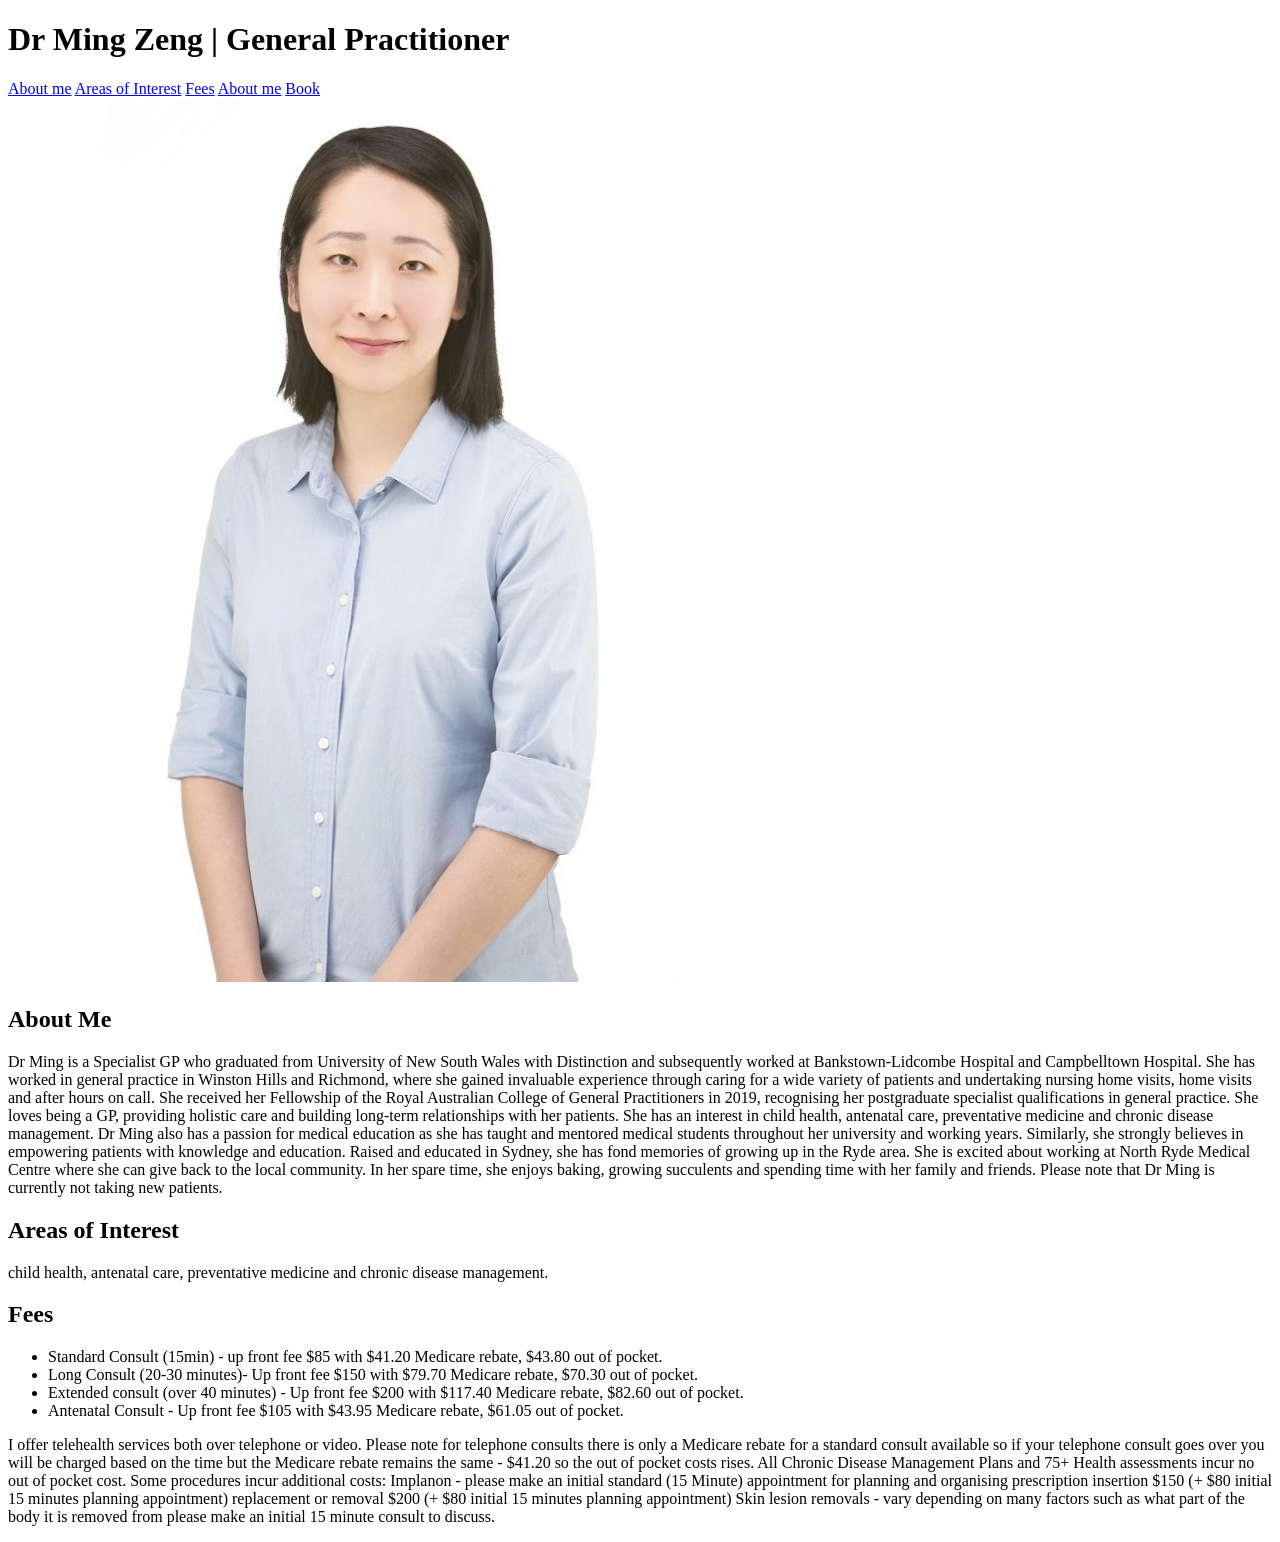
==== Dr Ming Zeng webpage draft.html @ f739abc5 "Initial commit" ====
<!DOCTYPE html>
<html>
<head>
	<title>Dr Ming Zeng | General Practitioner | North Ryde, Sydney</title>
	<meta charset='utf-8' />
	<h1>Dr Ming Zeng | General Practitioner</h1>
</head>

<nav>
<a href="#About Me">About me</a>
<a href="#Areas of Interest">Areas of Interest</a>
<a href="#Fees">Fees</a>
<a href="#About Me">About me</a>
<a href="https://automedsystems.com.au/ams/clinics/3900/north-ryde-medical-centre-north-ryde-2113/doctors/">Book</a>
</nav>
	
<img src="Ming profile.jpg" alt="image unable to load">

	<body>

	
	<section id="About Me">
	<h2>About Me</h2>
	<article id="intro">
	<p>Dr Ming is a Specialist GP who graduated from University of New South Wales with Distinction and subsequently worked at Bankstown-Lidcombe Hospital and Campbelltown Hospital. She has worked in general practice in Winston Hills and Richmond, where she gained invaluable experience through caring for a wide variety of patients and undertaking nursing home visits, home visits and after hours on call.

She received her Fellowship of the Royal Australian College of General Practitioners in 2019, recognising her postgraduate specialist qualifications in general practice.

She loves being a GP, providing holistic care and building long-term relationships with her patients. She has an interest in child health, antenatal care, preventative medicine and chronic disease management.

Dr Ming also has a passion for medical education as she has taught and mentored medical students throughout her university and working years. Similarly, she strongly believes in empowering patients with knowledge and education.

Raised and educated in Sydney, she has fond memories of growing up in the Ryde area. She is excited about working at North Ryde Medical Centre where she can give back to the local community.

In her spare time, she enjoys baking, growing succulents and spending time with her family and friends.

Please note that Dr Ming is currently not taking new patients.</p>
</article>

	</section>
	
	<section id="Areas of Interest">
	<h2>Areas of Interest</h2>
	<p>child health, antenatal care, preventative medicine and chronic disease management.</p>
	
	</section>
	
	<section id="Fees">
	<h2>Fees</h2>
	<ul>
<li>Standard Consult (15min) - up front fee $85 with $41.20 Medicare rebate, $43.80 out of pocket.</li>
<li>Long Consult (20-30 minutes)- Up front fee $150 with $79.70 Medicare rebate, $70.30 out of pocket.</li>
<li>Extended consult (over 40 minutes) - Up front fee $200 with $117.40 Medicare rebate, $82.60 out of pocket.</li>
<li>Antenatal Consult - Up front fee $105 with $43.95 Medicare rebate, $61.05 out of pocket.</li>
</ul>
<p>I offer telehealth services both over telephone or video. Please note for telephone consults there is only a Medicare rebate for a standard consult available so if your telephone consult goes over you will be charged based on the time but the Medicare rebate remains the same - $41.20 so the out of pocket costs rises. 

All Chronic Disease Management Plans and 75+ Health assessments incur no out of pocket cost. 

Some procedures incur additional costs:

Implanon - please make an initial standard (15 Minute) appointment for planning and organising prescription

insertion $150 (+ $80 initial 15 minutes planning appointment)

replacement or removal $200 (+ $80 initial 15 minutes planning appointment)

Skin lesion removals - vary depending on many factors such as what part of the body it is removed from please make an initial 15 minute consult to discuss.
	</p>
	
	</section>
	
	
	
	
	</body>
	</html>
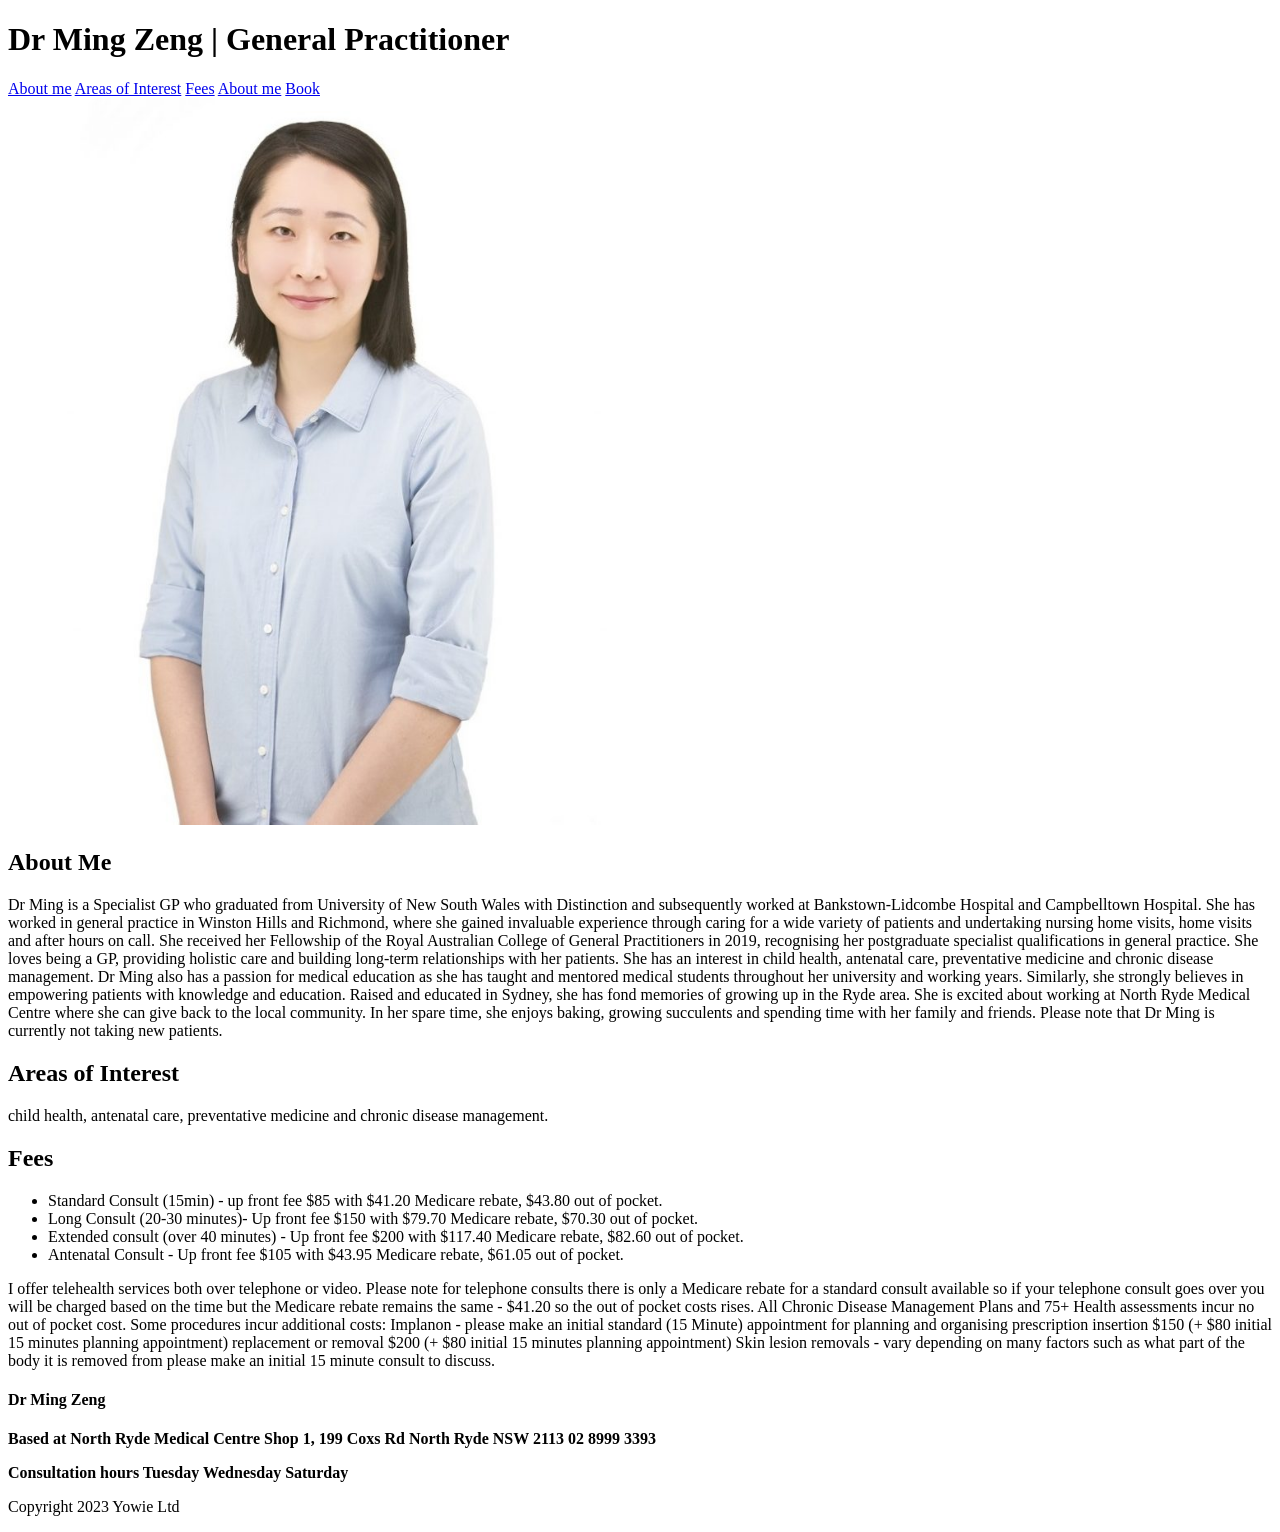
==== commit 77db2ff5: "131223 1530 update to htmal Up to CSS portion" ====
--- a/Dr Ming Zeng webpage draft.html
+++ b/Dr Ming Zeng webpage draft.html
@@ -14,7 +14,7 @@
 <a href="https://automedsystems.com.au/ams/clinics/3900/north-ryde-medical-centre-north-ryde-2113/doctors/">Book</a>
 </nav>
 	
-<img src="Ming profile.jpg" alt="image unable to load">
+<img src="Ming profile.jpg" alt="image unable to load" style="max-width: 50%;" height="auto">
 
 	<body>
 
@@ -69,9 +69,20 @@
 	</p>
 	
 	</section>
+	<aside>
+	<h4>Dr Ming Zeng</h4>
+	<p><strong>Based at North Ryde Medical Centre
+	Shop 1, 199 Coxs Rd
+North Ryde NSW 2113
+02 8999 3393</strong></p>
+	<p><strong>Consultation hours
+	Tuesday
+	Wednesday
+	Saturday
+	</strong></p>
 	
-	
-	
+	<footer>
+	<p>Copyright 2023 Yowie Ltd</p>
 	
 	</body>
 	</html>
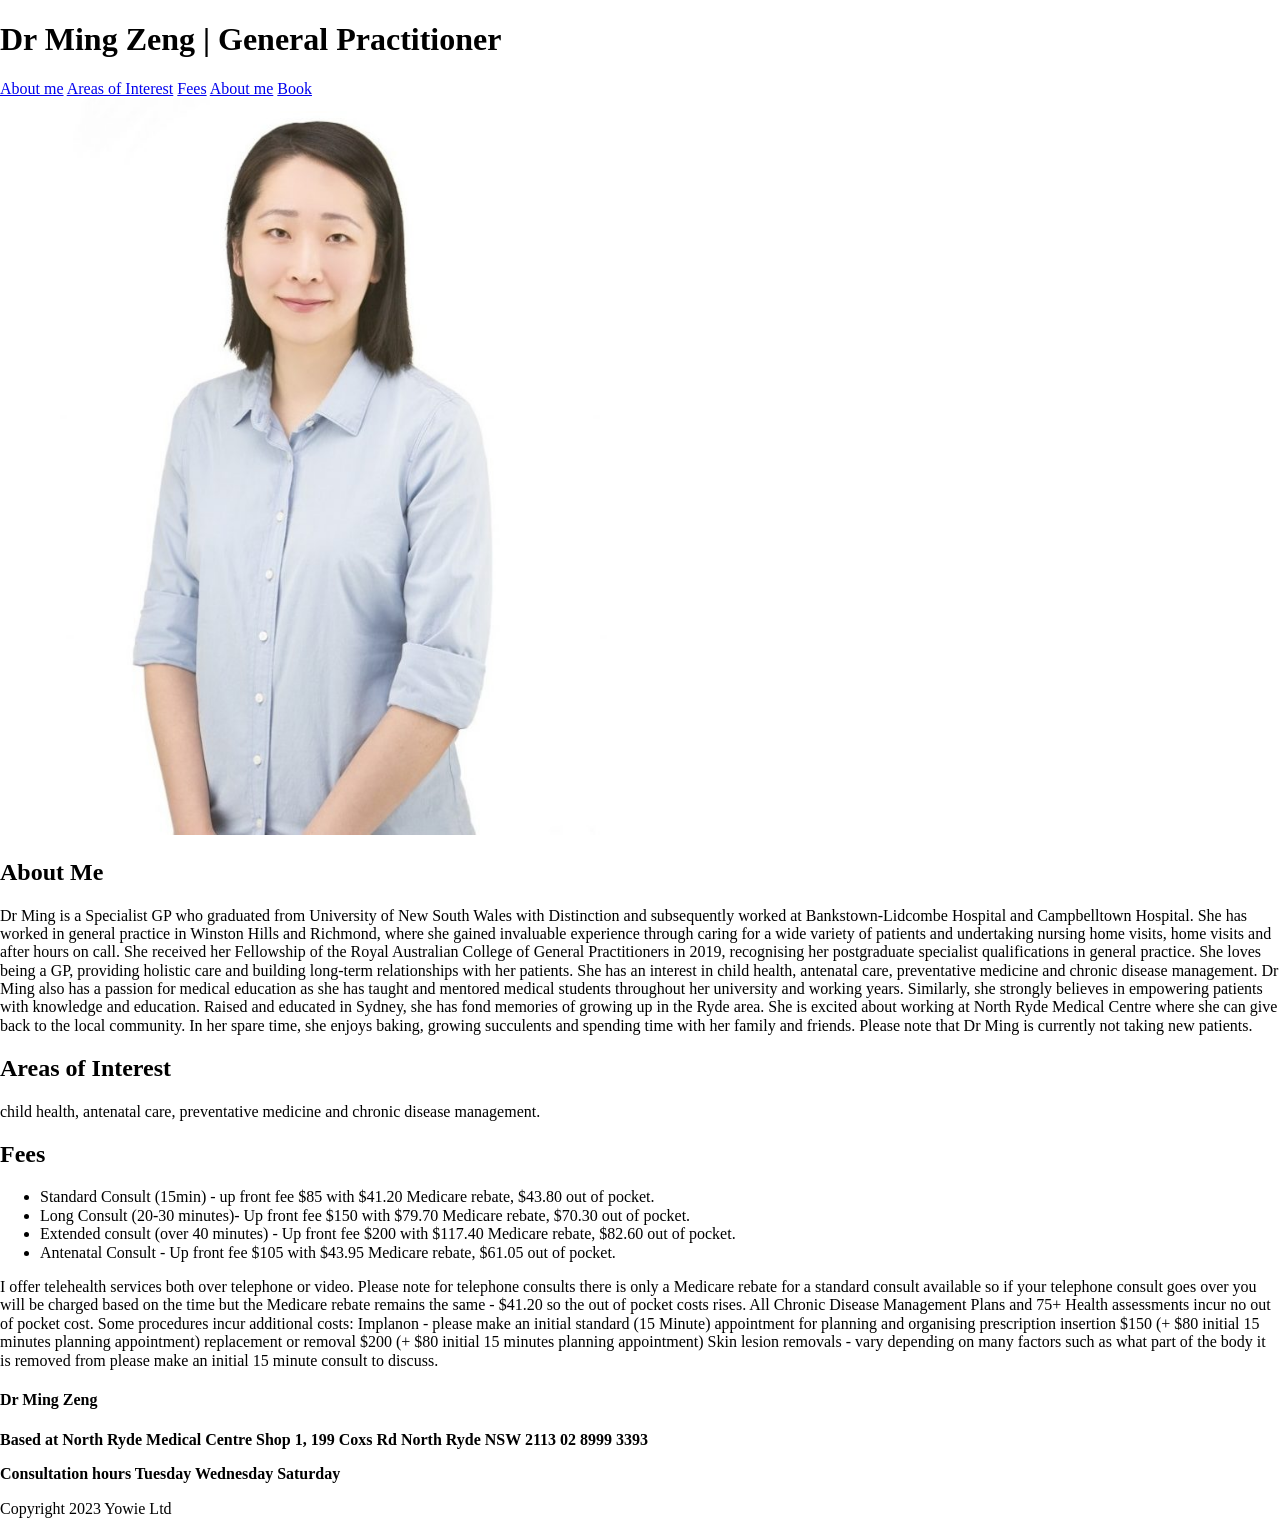
==== commit 4b8d9eba: "update 141223 afternoon didn't do much" ====
--- a/Dr Ming Zeng webpage draft.html
+++ b/Dr Ming Zeng webpage draft.html
@@ -3,6 +3,8 @@
 <head>
 	<title>Dr Ming Zeng | General Practitioner | North Ryde, Sydney</title>
 	<meta charset='utf-8' />
+	<link rel="stylesheet" href="normalize.css" />
+	<link rel="stylesheet" href="ming.css" />
 	<h1>Dr Ming Zeng | General Practitioner</h1>
 </head>
 
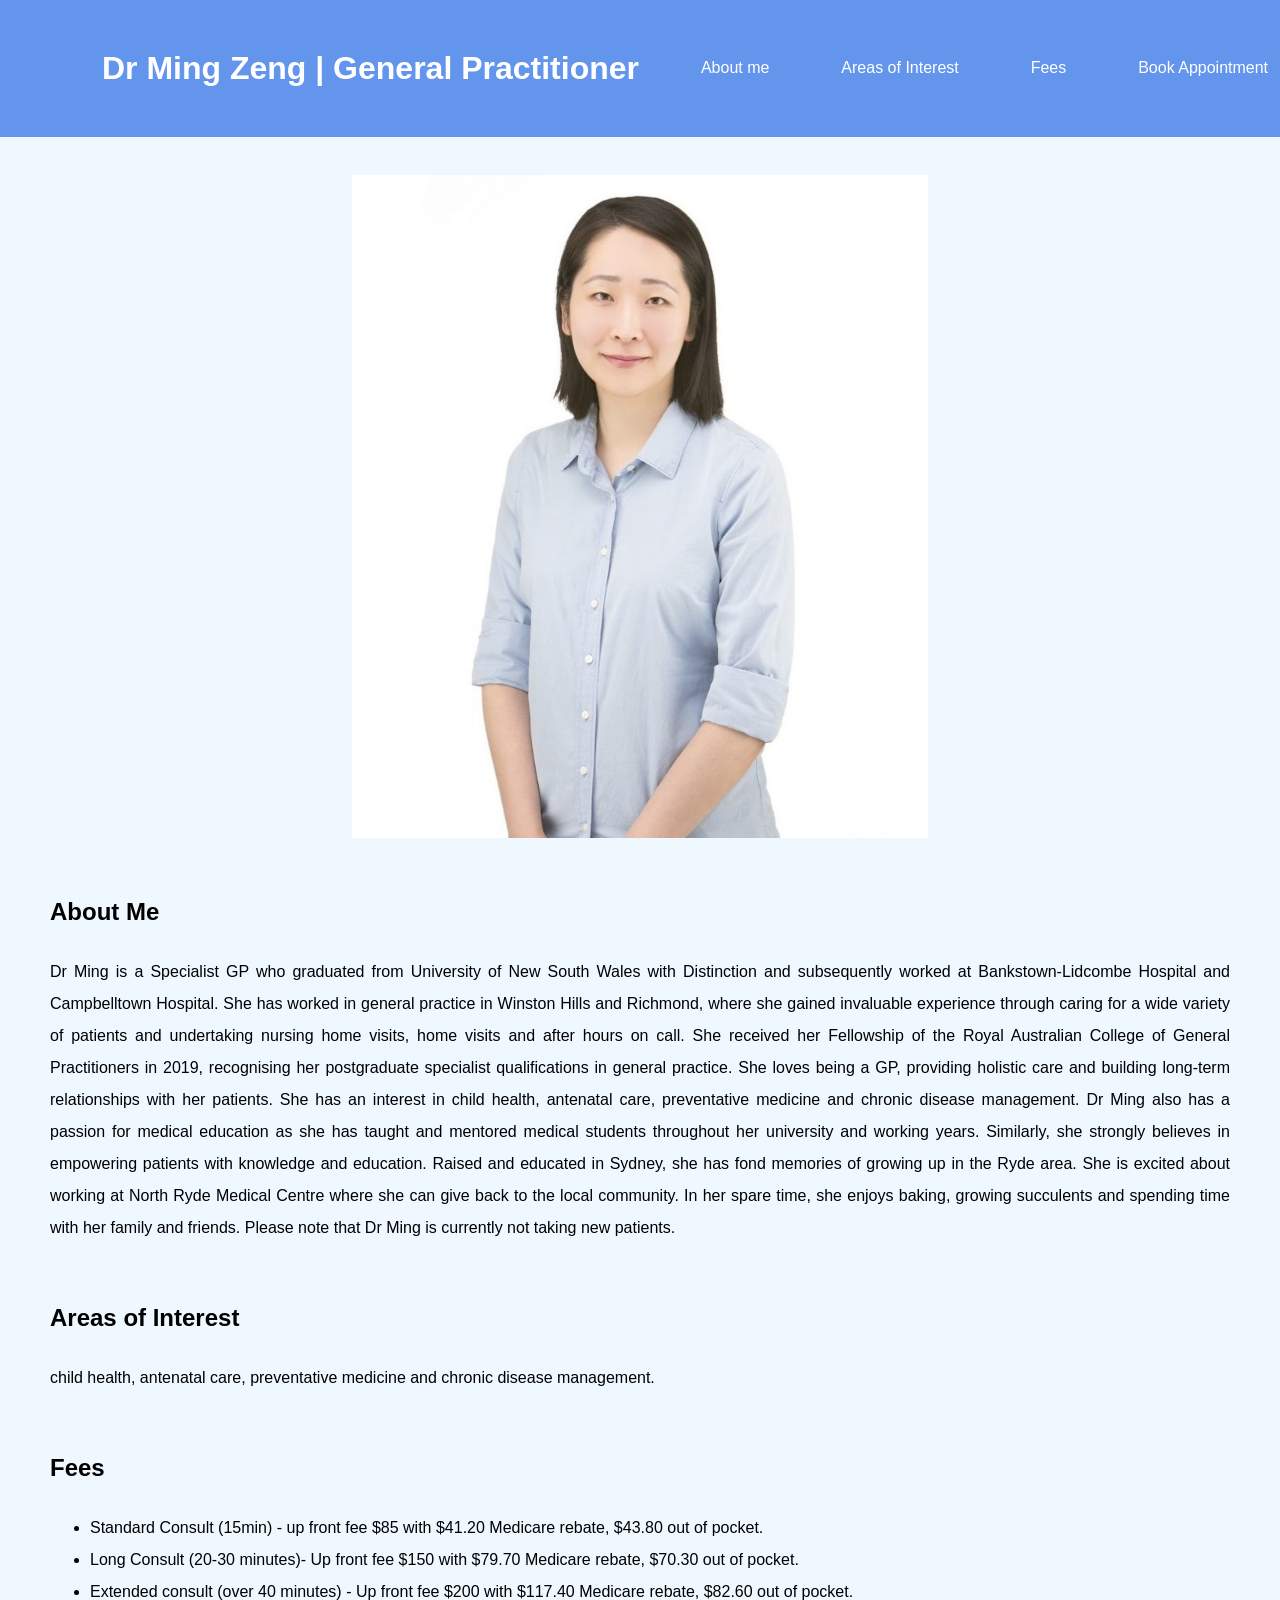
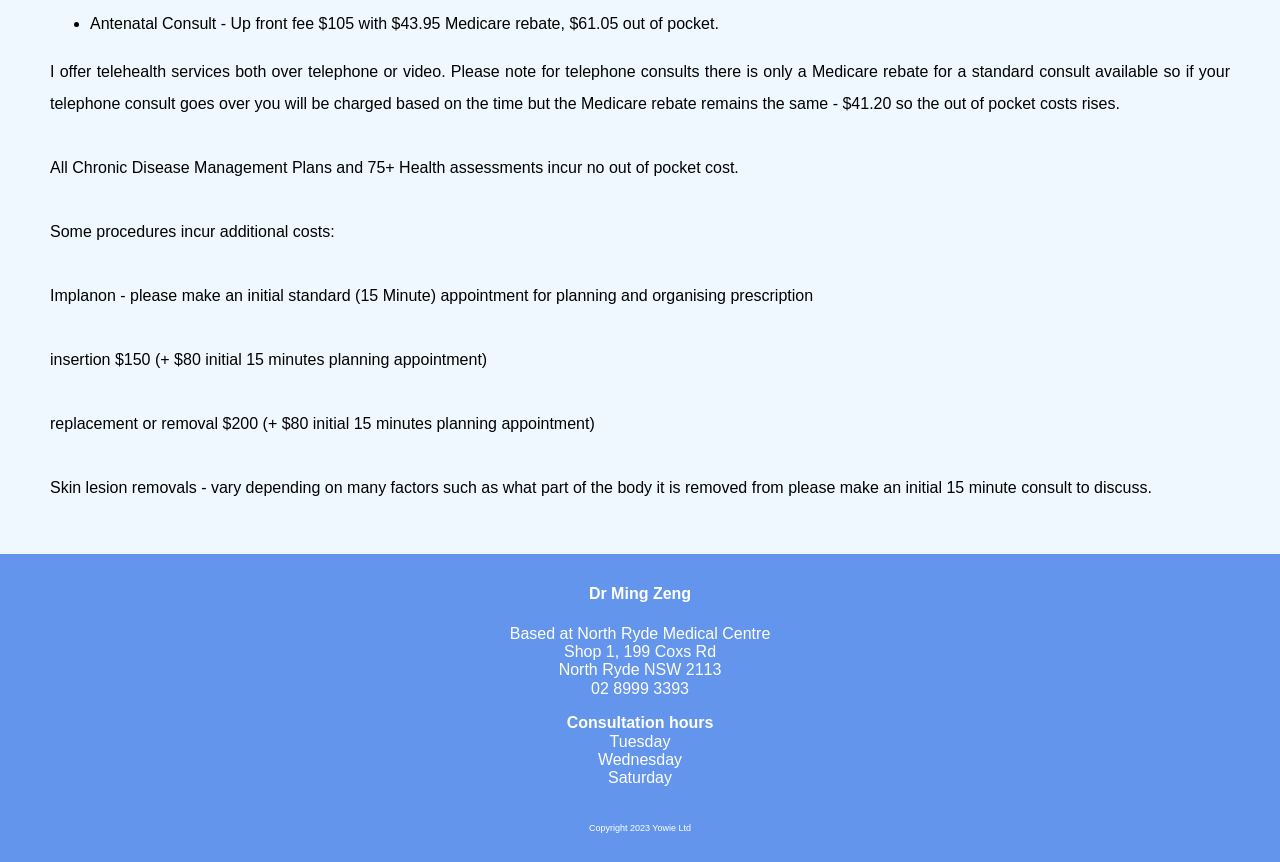
==== commit 3fe37d4b: "151223 changes CSS stuff, site is almost done." ====
--- a/Dr Ming Zeng webpage draft.html
+++ b/Dr Ming Zeng webpage draft.html
@@ -5,20 +5,19 @@
 	<meta charset='utf-8' />
 	<link rel="stylesheet" href="normalize.css" />
 	<link rel="stylesheet" href="ming.css" />
-	<h1>Dr Ming Zeng | General Practitioner</h1>
 </head>
 
 <nav>
+<h1>Dr Ming Zeng | General Practitioner</h1>
 <a href="#About Me">About me</a>
 <a href="#Areas of Interest">Areas of Interest</a>
 <a href="#Fees">Fees</a>
-<a href="#About Me">About me</a>
-<a href="https://automedsystems.com.au/ams/clinics/3900/north-ryde-medical-centre-north-ryde-2113/doctors/">Book</a>
+<a href="https://automedsystems.com.au/ams/clinics/3900/north-ryde-medical-centre-north-ryde-2113/doctors/">Book Appointment</a>
 </nav>
-	
-<img src="Ming profile.jpg" alt="image unable to load" style="max-width: 50%;" height="auto">
 
-	<body>
+<body>
+
+<img src="Ming profile.jpg" alt="image unable to load">
 
 	
 	<section id="About Me">
@@ -55,33 +54,33 @@
 <li>Extended consult (over 40 minutes) - Up front fee $200 with $117.40 Medicare rebate, $82.60 out of pocket.</li>
 <li>Antenatal Consult - Up front fee $105 with $43.95 Medicare rebate, $61.05 out of pocket.</li>
 </ul>
-<p>I offer telehealth services both over telephone or video. Please note for telephone consults there is only a Medicare rebate for a standard consult available so if your telephone consult goes over you will be charged based on the time but the Medicare rebate remains the same - $41.20 so the out of pocket costs rises. 
+<p>I offer telehealth services both over telephone or video. Please note for telephone consults there is only a Medicare rebate for a standard consult available so if your telephone consult goes over you will be charged based on the time but the Medicare rebate remains the same - $41.20 so the out of pocket costs rises. <br>
 
-All Chronic Disease Management Plans and 75+ Health assessments incur no out of pocket cost. 
+<br>All Chronic Disease Management Plans and 75+ Health assessments incur no out of pocket cost. <br>
 
-Some procedures incur additional costs:
+<br>Some procedures incur additional costs:<br>
 
-Implanon - please make an initial standard (15 Minute) appointment for planning and organising prescription
+<br>Implanon - please make an initial standard (15 Minute) appointment for planning and organising prescription<br>
 
-insertion $150 (+ $80 initial 15 minutes planning appointment)
+<br>insertion $150 (+ $80 initial 15 minutes planning appointment)<br>
 
-replacement or removal $200 (+ $80 initial 15 minutes planning appointment)
+<br>replacement or removal $200 (+ $80 initial 15 minutes planning appointment)<br>
 
-Skin lesion removals - vary depending on many factors such as what part of the body it is removed from please make an initial 15 minute consult to discuss.
+<br>Skin lesion removals - vary depending on many factors such as what part of the body it is removed from please make an initial 15 minute consult to discuss.
 	</p>
 	
 	</section>
 	<aside>
-	<h4>Dr Ming Zeng</h4>
-	<p><strong>Based at North Ryde Medical Centre
-	Shop 1, 199 Coxs Rd
-North Ryde NSW 2113
-02 8999 3393</strong></p>
-	<p><strong>Consultation hours
-	Tuesday
-	Wednesday
-	Saturday
-	</strong></p>
+	<h4><strong>Dr Ming Zeng</strong></h4>
+	<p>Based at North Ryde Medical Centre
+	<br>Shop 1, 199 Coxs Rd
+<br>North Ryde NSW 2113
+<br>02 8999 3393</p>
+	<p><strong>Consultation hours</strong>
+	<br>Tuesday
+	<br>Wednesday
+	<br>Saturday
+	</p>
 	
 	<footer>
 	<p>Copyright 2023 Yowie Ltd</p>
--- a/ming.css
+++ b/ming.css
@@ -0,0 +1,70 @@
+/* ming.css */
+body{
+background-color: #F0F8FF;
+text-align: center;
+font-family: Arial, sans-serif;
+margin:0
+}
+img {
+    max-width: 45%;
+    height: auto;
+    display: block;
+    margin: auto;
+	margin-top: 175px;
+}
+
+nav h1 {
+    margin: 0;
+	z-index: 2; /* Set a higher z-index to place the h1 on top */
+}
+
+nav {
+    display: flex;
+    justify-content: space-evenly; /* or use 'space-between' for spacing at the ends */
+    background-color: #6495ED; /* Optional: add a background color for better visibility */
+    padding: 50px;
+	color: white;
+	position: fixed;
+    width: 100%;
+    top: 0; /* Adjust the top position based on the height of your header */
+    z-index: 1;
+	align-items: center;
+}
+
+nav a {color: white; /* Optional: styling for link text color */
+text-decoration: none; /* Optional: remove default link underline */
+padding: 5px 10px; /* Optional: add padding for better spacing */}
+
+section {
+    margin-top: 50px; /* Adjust this margin to make content visible below the fixed header and navigation */
+	text-align: justify;
+	line-height: 2;
+	padding: 0 50px;
+}
+
+aside {
+    background-color: #6495ED;
+    color: white;
+    padding: 10px;
+	margin-top: 50px;
+}
+
+footer {
+    background-color: #6495ED;
+    color: white;
+    padding: 10px;
+	font-size: 9px;
+}
+
+/* Responsive Styles */
+@media screen and (max-width: 768px) {
+    nav {
+        flex-direction: column; /* Stack items vertically on small screens */
+        align-items: flex-start; /* Align items to the start of the column */
+        padding: 10px 20px; /* Adjust padding for better spacing */
+    }
+
+    nav a {
+        margin-bottom: 5px; /* Add margin between links in the column layout */
+    }
+}
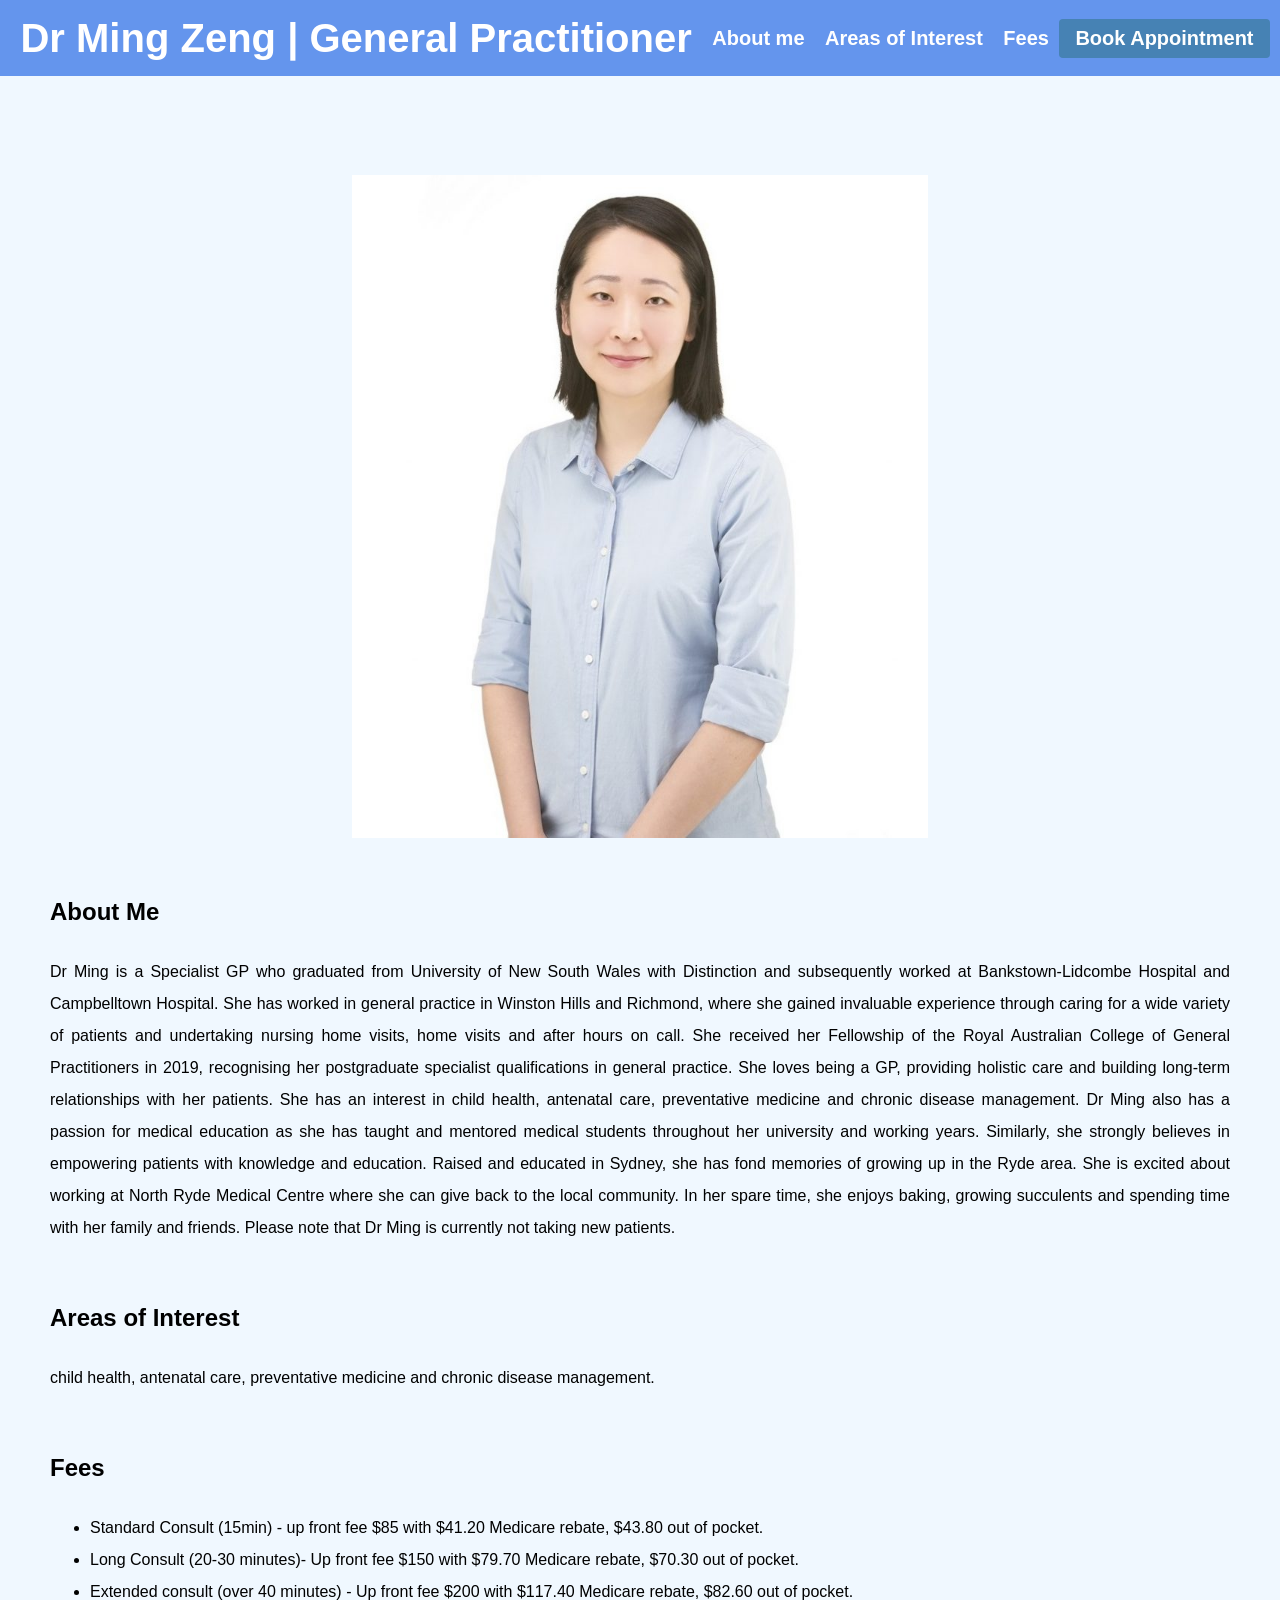
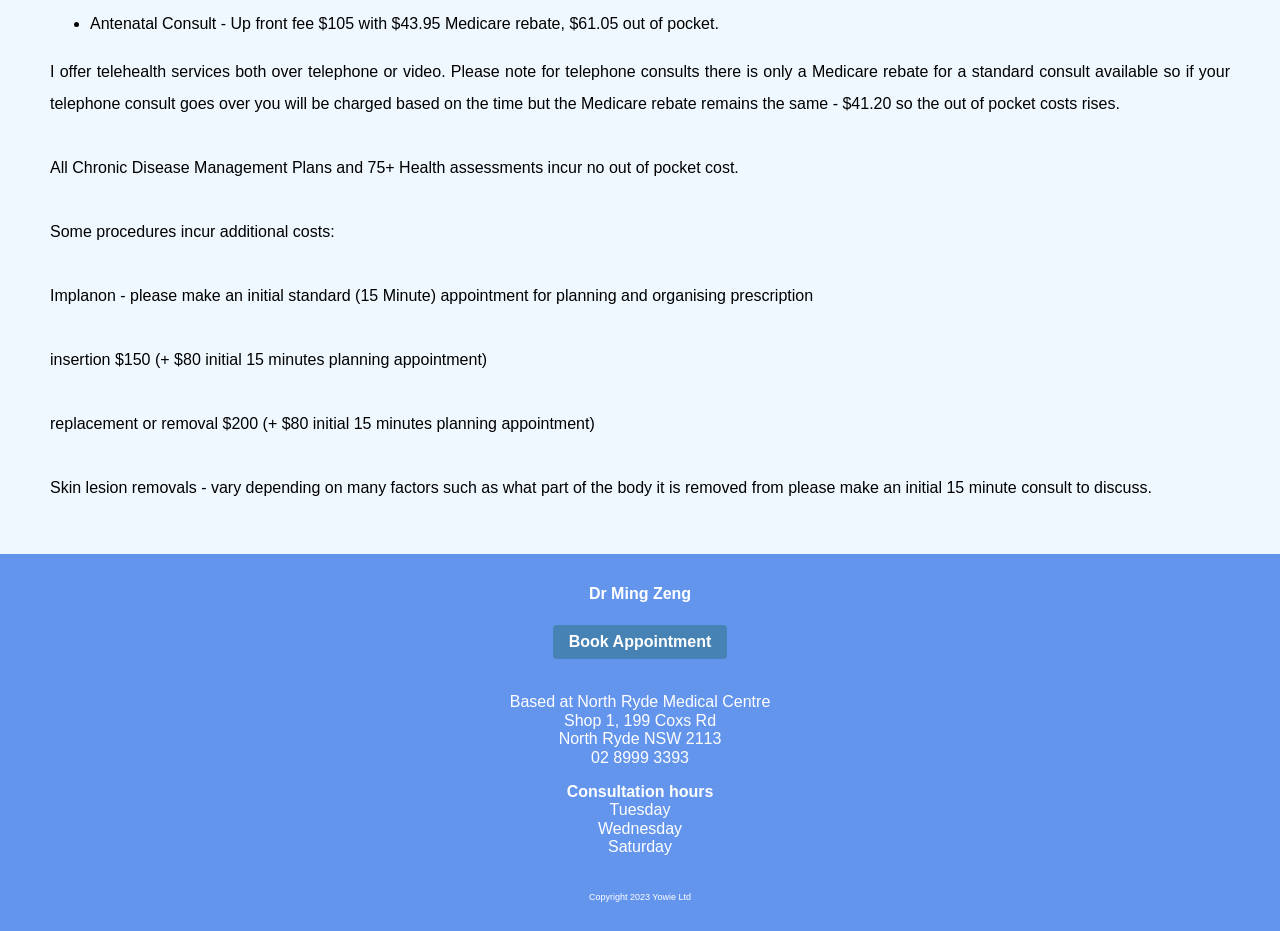
==== commit fa58769a: "19th dec updates Still need to fix navbar." ====
--- a/Dr Ming Zeng webpage draft.html
+++ b/Dr Ming Zeng webpage draft.html
@@ -8,16 +8,16 @@
 </head>
 
 <nav>
-<h1>Dr Ming Zeng | General Practitioner</h1>
-<a href="#About Me">About me</a>
-<a href="#Areas of Interest">Areas of Interest</a>
-<a href="#Fees">Fees</a>
-<a href="https://automedsystems.com.au/ams/clinics/3900/north-ryde-medical-centre-north-ryde-2113/doctors/">Book Appointment</a>
+<a href="#Ming"><h1>Dr Ming Zeng | General Practitioner</h1></a>
+<a href="#About Me"><strong>About me</strong></a>
+<a href="#Areas of Interest"><strong>Areas of Interest</strong></a>
+<a href="#Fees"><strong>Fees</strong></a>
+<button onclick="window.location.href='https://automedsystems.com.au/ams/clinics/3900/north-ryde-medical-centre-north-ryde-2113/doctors/'"><strong>Book Appointment</strong></button>
 </nav>
 
 <body>
 
-<img src="Ming profile.jpg" alt="image unable to load">
+<img src="Ming profile.jpg" alt="image unable to load" id="Ming">
 
 	
 	<section id="About Me">
@@ -72,7 +72,8 @@
 	</section>
 	<aside>
 	<h4><strong>Dr Ming Zeng</strong></h4>
-	<p>Based at North Ryde Medical Centre
+	 <button onclick="window.location.href='https://automedsystems.com.au/ams/clinics/3900/north-ryde-medical-centre-north-ryde-2113/doctors/'"><strong>Book Appointment</strong></button>
+	<p><br>Based at North Ryde Medical Centre
 	<br>Shop 1, 199 Coxs Rd
 <br>North Ryde NSW 2113
 <br>02 8999 3393</p>
--- a/ming.css
+++ b/ming.css
@@ -15,25 +15,69 @@
 
 nav h1 {
     margin: 0;
-	z-index: 2; /* Set a higher z-index to place the h1 on top */
+	/*z-index: 2; */
 }
 
 nav {
     display: flex;
     justify-content: space-evenly; /* or use 'space-between' for spacing at the ends */
     background-color: #6495ED; /* Optional: add a background color for better visibility */
-    padding: 50px;
+    padding: 10px;
 	color: white;
 	position: fixed;
-    width: 100%;
+    width: calc(100% - 20px);
     top: 0; /* Adjust the top position based on the height of your header */
-    z-index: 1;
+   /* z-index: 1;*/
 	align-items: center;
+	font-size: 20px;
 }
 
+	
 nav a {color: white; /* Optional: styling for link text color */
 text-decoration: none; /* Optional: remove default link underline */
-padding: 5px 10px; /* Optional: add padding for better spacing */}
+padding: 5px 10px; /* Optional: add padding for better spacing */
+flex-wrap: wrap;
+font-size: 1em;
+}
+
+nav button {
+    padding: 8px 16px;
+    background-color: #4682B4;
+    color: white;
+    border: none;
+    border-radius: 4px;
+    cursor: pointer;
+	font-size: 1em;
+}
+
+nav button:hover {
+    background-color: #191970;
+}
+
+@media screen and (max-width: 768px) {
+	nav {
+        flex-direction: column; /* Stack items vertically on small screens */
+        align-items: flex-start; /* Align items to the start of the column */
+    }
+	
+    nav a {
+        font-size: 0.8em; /* Adjust font size for smaller screens */
+		margin-bottom: 5px;
+    }
+	
+	nav button {
+		font-size: 0.8em;
+	}
+}
+
+@media screen and (max-width: 480px) {
+    nav a {
+        font-size: 0.7em; /* Further adjust font size for even smaller screens */
+    }
+	nav button {
+		font-size: 0.8em;
+	}
+}
 
 section {
     margin-top: 50px; /* Adjust this margin to make content visible below the fixed header and navigation */
@@ -49,6 +93,19 @@
 	margin-top: 50px;
 }
 
+aside button {
+    padding: 8px 16px;
+    background-color: #4682B4;
+    color: white;
+    border: none;
+    border-radius: 4px;
+    cursor: pointer;
+}
+
+aside button:hover {
+    background-color: #191970;
+}
+
 footer {
     background-color: #6495ED;
     color: white;
@@ -56,15 +113,4 @@
 	font-size: 9px;
 }
 
-/* Responsive Styles */
-@media screen and (max-width: 768px) {
-    nav {
-        flex-direction: column; /* Stack items vertically on small screens */
-        align-items: flex-start; /* Align items to the start of the column */
-        padding: 10px 20px; /* Adjust padding for better spacing */
-    }
 
-    nav a {
-        margin-bottom: 5px; /* Add margin between links in the column layout */
-    }
-}
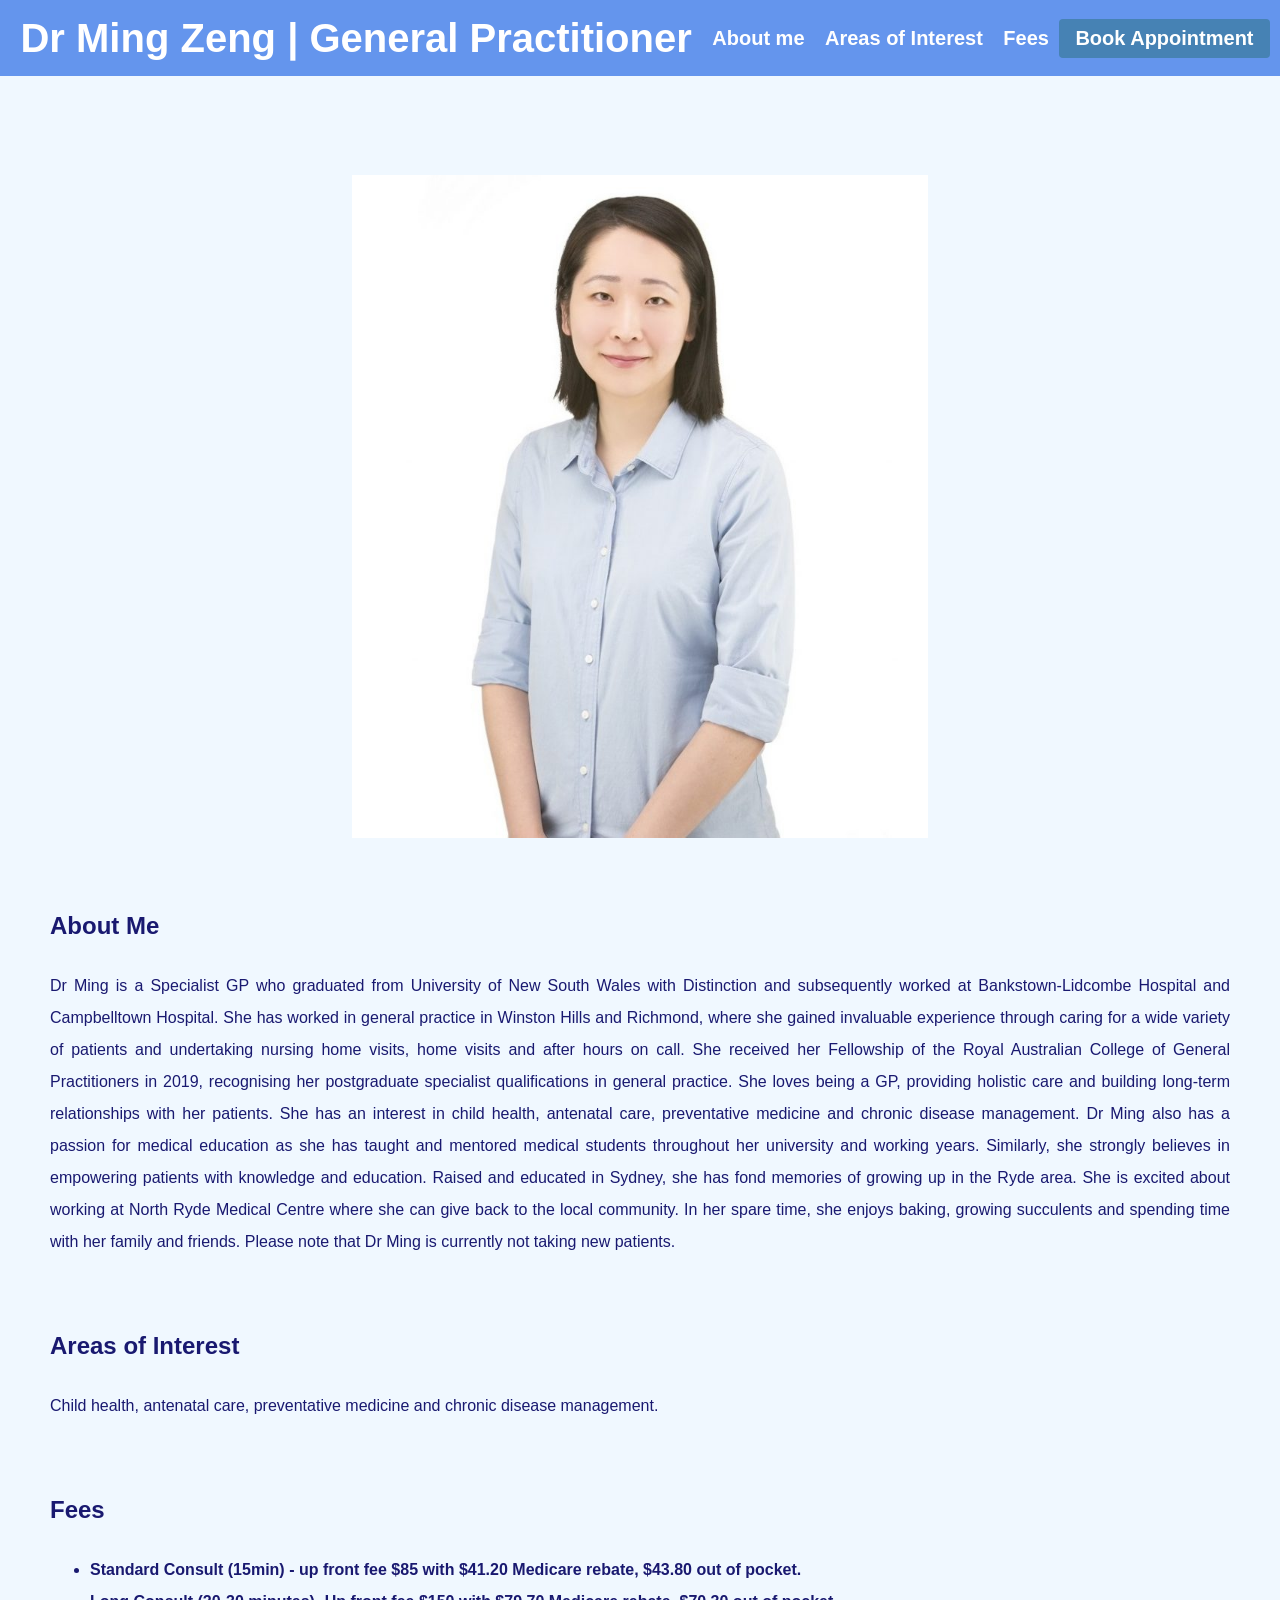
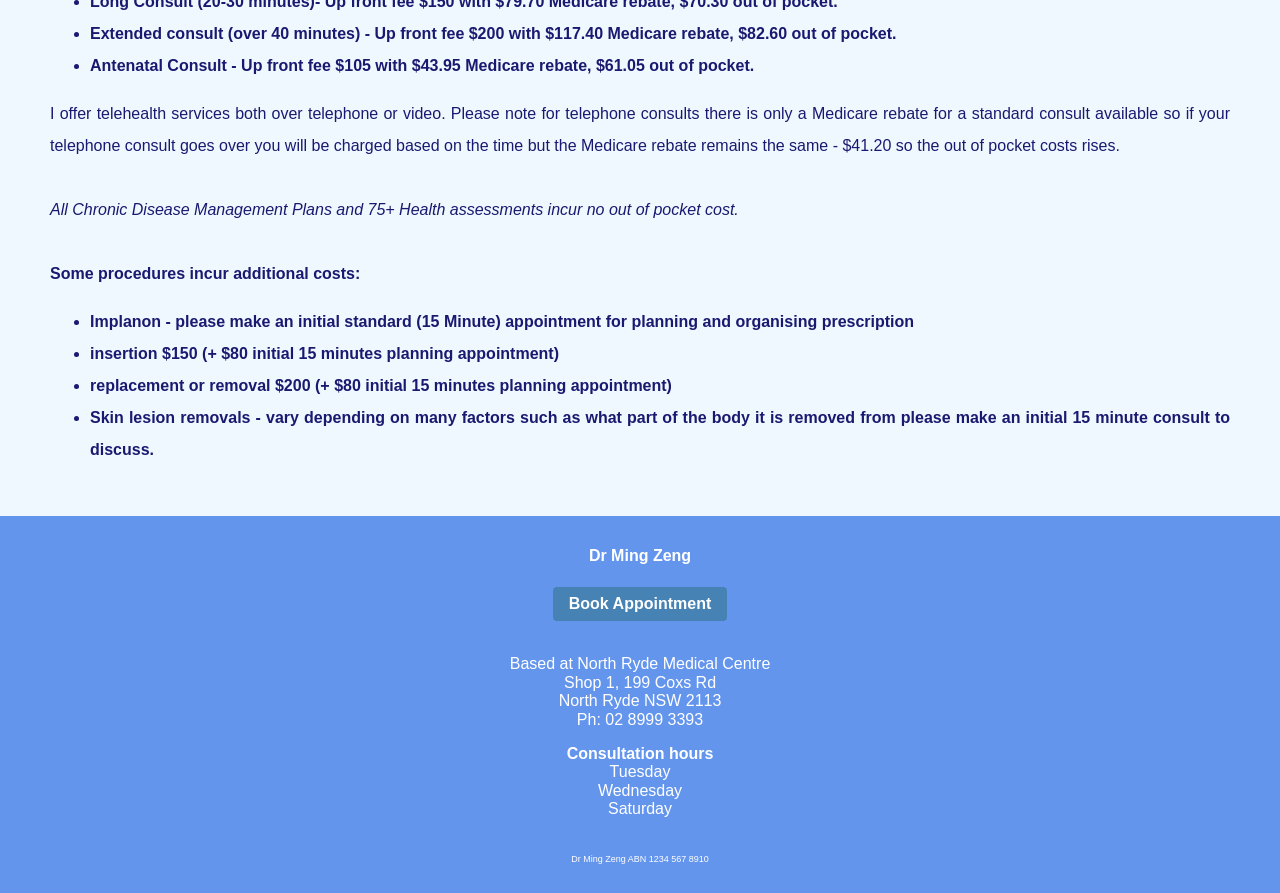
==== commit 929a77ba: "20dec23 update Trying to fix the navbar rescale" ====
--- a/Dr Ming Zeng webpage draft.html
+++ b/Dr Ming Zeng webpage draft.html
@@ -42,7 +42,7 @@
 	
 	<section id="Areas of Interest">
 	<h2>Areas of Interest</h2>
-	<p>child health, antenatal care, preventative medicine and chronic disease management.</p>
+	<p>Child health, antenatal care, preventative medicine and chronic disease management.</p>
 	
 	</section>
 	
@@ -56,27 +56,26 @@
 </ul>
 <p>I offer telehealth services both over telephone or video. Please note for telephone consults there is only a Medicare rebate for a standard consult available so if your telephone consult goes over you will be charged based on the time but the Medicare rebate remains the same - $41.20 so the out of pocket costs rises. <br>
 
-<br>All Chronic Disease Management Plans and 75+ Health assessments incur no out of pocket cost. <br>
+<br><em>All Chronic Disease Management Plans and 75+ Health assessments incur no out of pocket cost.</em><br>
 
-<br>Some procedures incur additional costs:<br>
+<br><strong>Some procedures incur additional costs:</strong>
 
-<br>Implanon - please make an initial standard (15 Minute) appointment for planning and organising prescription<br>
-
-<br>insertion $150 (+ $80 initial 15 minutes planning appointment)<br>
-
-<br>replacement or removal $200 (+ $80 initial 15 minutes planning appointment)<br>
-
-<br>Skin lesion removals - vary depending on many factors such as what part of the body it is removed from please make an initial 15 minute consult to discuss.
+<ul>
+<li>Implanon - please make an initial standard (15 Minute) appointment for planning and organising prescription</li>
+<li>insertion $150 (+ $80 initial 15 minutes planning appointment)</li>
+<li>replacement or removal $200 (+ $80 initial 15 minutes planning appointment)</li>
+<li>Skin lesion removals - vary depending on many factors such as what part of the body it is removed from please make an initial 15 minute consult to discuss.</li>
+</ul>	
 	</p>
+	</section>
 	
-	</section>
 	<aside>
 	<h4><strong>Dr Ming Zeng</strong></h4>
 	 <button onclick="window.location.href='https://automedsystems.com.au/ams/clinics/3900/north-ryde-medical-centre-north-ryde-2113/doctors/'"><strong>Book Appointment</strong></button>
 	<p><br>Based at North Ryde Medical Centre
 	<br>Shop 1, 199 Coxs Rd
 <br>North Ryde NSW 2113
-<br>02 8999 3393</p>
+<br>Ph: 02 8999 3393</p>
 	<p><strong>Consultation hours</strong>
 	<br>Tuesday
 	<br>Wednesday
@@ -84,7 +83,7 @@
 	</p>
 	
 	<footer>
-	<p>Copyright 2023 Yowie Ltd</p>
+	<p>Dr Ming Zeng ABN 1234 567 8910</p>
 	
 	</body>
 	</html>
--- a/ming.css
+++ b/ming.css
@@ -1,10 +1,16 @@
 /* ming.css */
-body{
+html {
+	scroll-padding-top: 15%;
+}
+
+body {
 background-color: #F0F8FF;
 text-align: center;
-font-family: Arial, sans-serif;
-margin:0
+font-family: "Helvetica", sans-serif;
+margin:0;
+color: #191970;
 }
+
 img {
     max-width: 45%;
     height: auto;
@@ -62,7 +68,7 @@
 	
     nav a {
         font-size: 0.8em; /* Adjust font size for smaller screens */
-		margin-bottom: 5px;
+		/* margin-bottom: 5px; */
     }
 	
 	nav button {
@@ -80,11 +86,20 @@
 }
 
 section {
-    margin-top: 50px; /* Adjust this margin to make content visible below the fixed header and navigation */
+    margin-top: 5%; /* Adjust this margin to make content visible below the fixed header and navigation */
 	text-align: justify;
 	line-height: 2;
-	padding: 0 50px;
+	padding: 0px 50px;
 }
+
+p {
+	font-weight: 500;
+}
+
+ul {
+font-weight: 600;
+}
+
 
 aside {
     background-color: #6495ED;
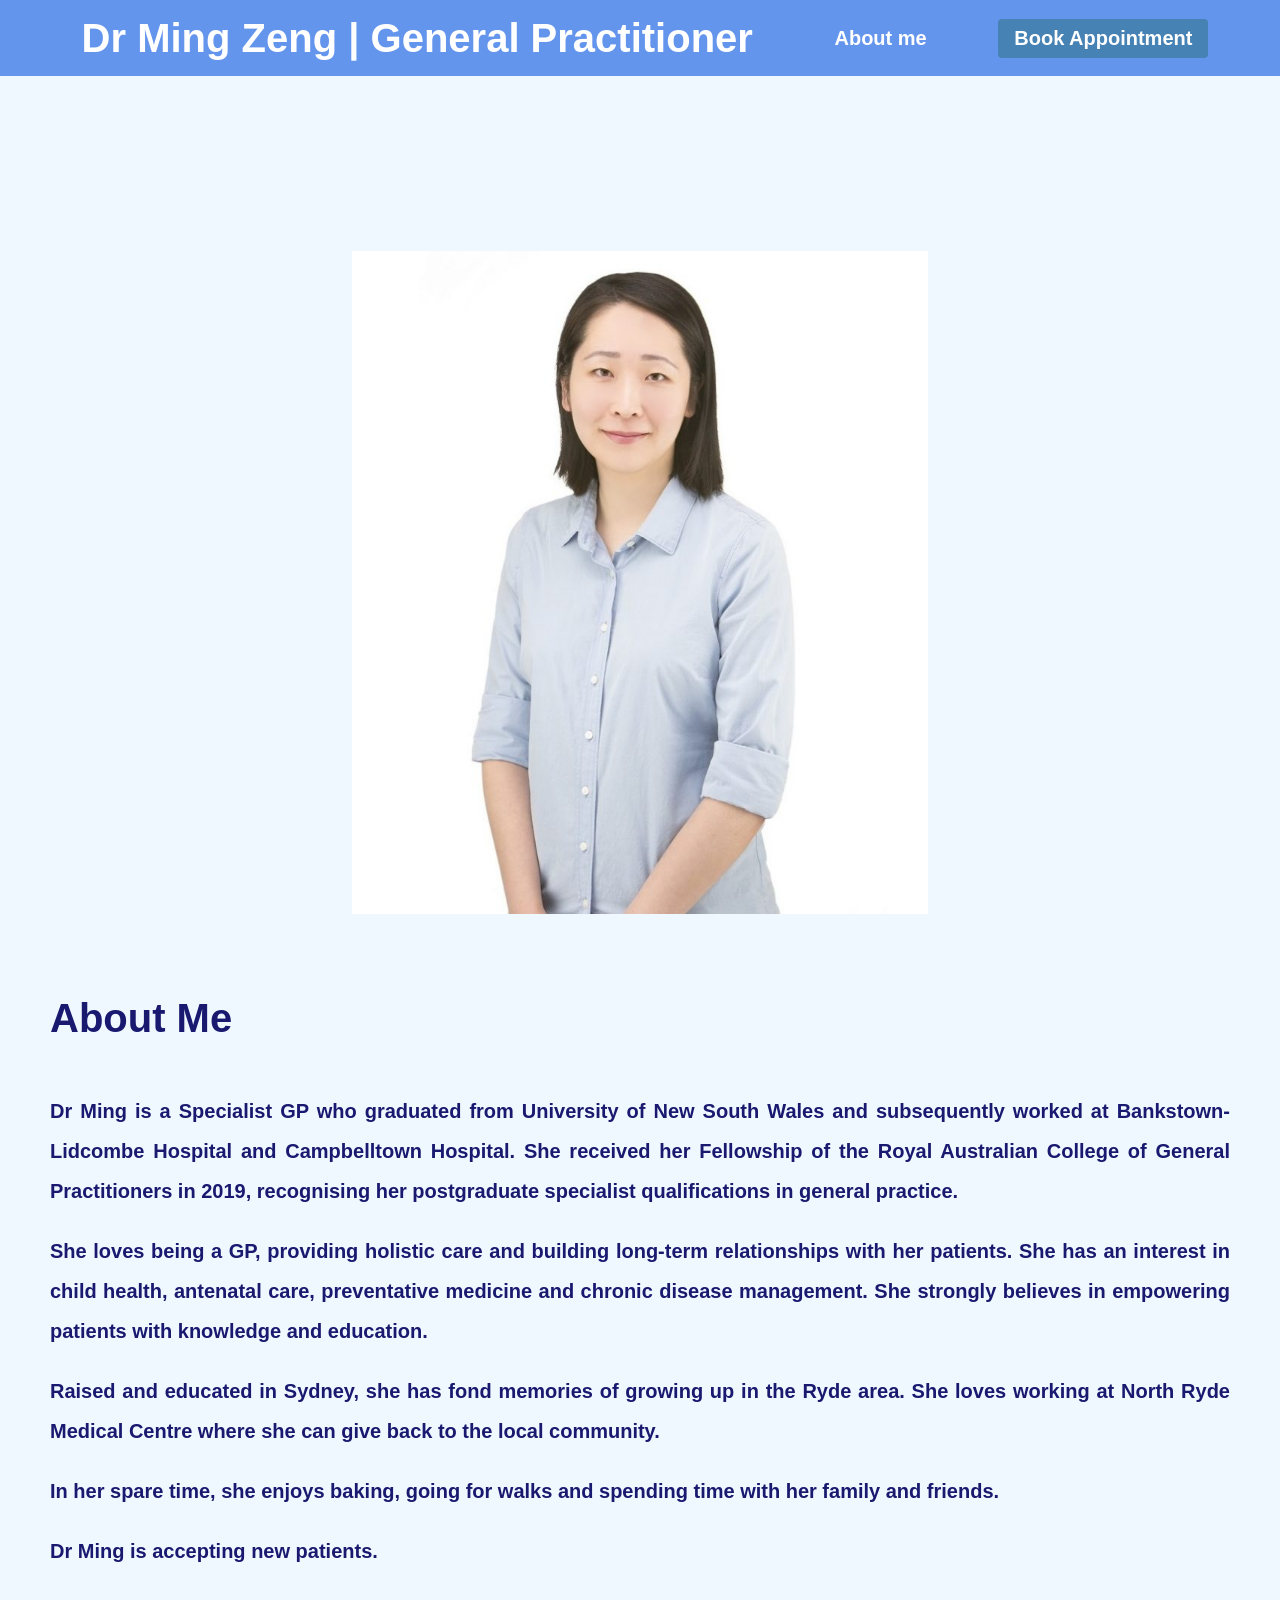
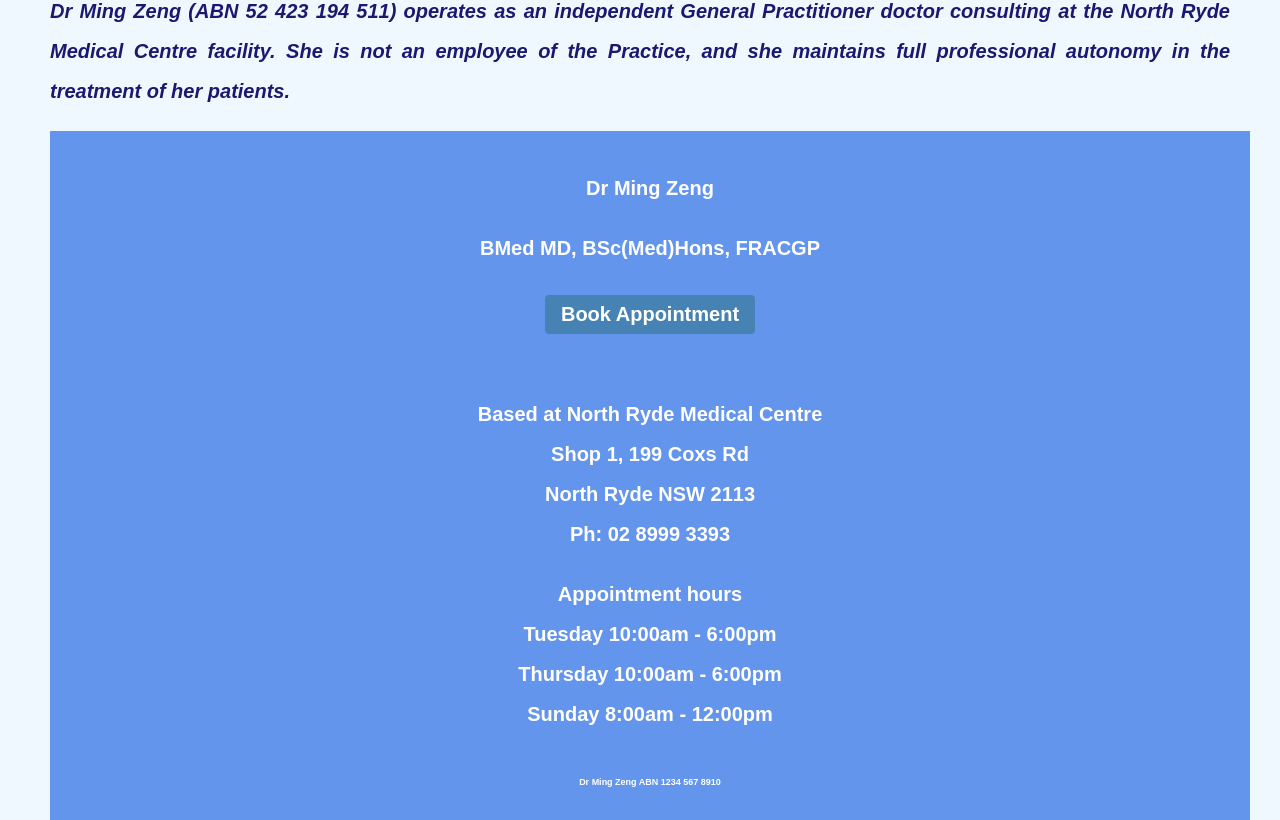
==== commit ca167f1e: "changes3rdsep24" ====
--- a/Dr Ming Zeng webpage draft.html
+++ b/Dr Ming Zeng webpage draft.html
@@ -8,10 +8,10 @@
 </head>
 
 <nav>
+<input type="checkbox" id="checkbox_toggle" />
+<label for="checkbox_toggle" class="hamburger">&#9776;</label>
 <a href="#Ming"><h1>Dr Ming Zeng | General Practitioner</h1></a>
-<a href="#About Me"><strong>About me</strong></a>
-<a href="#Areas of Interest"><strong>Areas of Interest</strong></a>
-<a href="#Fees"><strong>Fees</strong></a>
+<a href="#AboutMe"><strong>About me</strong></a>
 <button onclick="window.location.href='https://automedsystems.com.au/ams/clinics/3900/north-ryde-medical-centre-north-ryde-2113/doctors/'"><strong>Book Appointment</strong></button>
 </nav>
 
@@ -20,66 +20,35 @@
 <img src="Ming profile.jpg" alt="image unable to load" id="Ming">
 
 	
-	<section id="About Me">
+	<section id="AboutMe">
 	<h2>About Me</h2>
 	<article id="intro">
-	<p>Dr Ming is a Specialist GP who graduated from University of New South Wales with Distinction and subsequently worked at Bankstown-Lidcombe Hospital and Campbelltown Hospital. She has worked in general practice in Winston Hills and Richmond, where she gained invaluable experience through caring for a wide variety of patients and undertaking nursing home visits, home visits and after hours on call.
+	<p>Dr Ming is a Specialist GP who graduated from University of New South Wales and subsequently worked at Bankstown-Lidcombe Hospital and Campbelltown Hospital. She received her Fellowship of the Royal Australian College of General Practitioners in 2019, recognising her postgraduate specialist qualifications in general practice.</p>
 
-She received her Fellowship of the Royal Australian College of General Practitioners in 2019, recognising her postgraduate specialist qualifications in general practice.
+<p>She loves being a GP, providing holistic care and building long-term relationships with her patients. She has an interest in child health, antenatal care, preventative medicine and chronic disease management. She strongly believes in empowering patients with knowledge and education.</p>
 
-She loves being a GP, providing holistic care and building long-term relationships with her patients. She has an interest in child health, antenatal care, preventative medicine and chronic disease management.
+<p>Raised and educated in Sydney, she has fond memories of growing up in the Ryde area. She loves working at North Ryde Medical Centre where she can give back to the local community.</p>
 
-Dr Ming also has a passion for medical education as she has taught and mentored medical students throughout her university and working years. Similarly, she strongly believes in empowering patients with knowledge and education.
+<p>In her spare time, she enjoys baking, going for walks and spending time with her family and friends.</p>
 
-Raised and educated in Sydney, she has fond memories of growing up in the Ryde area. She is excited about working at North Ryde Medical Centre where she can give back to the local community.
+<p>Dr Ming is accepting new patients.</p>
 
-In her spare time, she enjoys baking, growing succulents and spending time with her family and friends.
-
-Please note that Dr Ming is currently not taking new patients.</p>
+<p><i>Dr Ming Zeng (ABN 52 423 194 511) operates as an independent General Practitioner doctor consulting at the North Ryde Medical Centre facility. She is not an employee of the Practice, and she maintains full professional autonomy in the treatment of her patients.</i></p>
 </article>
 
-	</section>
-	
-	<section id="Areas of Interest">
-	<h2>Areas of Interest</h2>
-	<p>Child health, antenatal care, preventative medicine and chronic disease management.</p>
-	
-	</section>
-	
-	<section id="Fees">
-	<h2>Fees</h2>
-	<ul>
-<li>Standard Consult (15min) - up front fee $85 with $41.20 Medicare rebate, $43.80 out of pocket.</li>
-<li>Long Consult (20-30 minutes)- Up front fee $150 with $79.70 Medicare rebate, $70.30 out of pocket.</li>
-<li>Extended consult (over 40 minutes) - Up front fee $200 with $117.40 Medicare rebate, $82.60 out of pocket.</li>
-<li>Antenatal Consult - Up front fee $105 with $43.95 Medicare rebate, $61.05 out of pocket.</li>
-</ul>
-<p>I offer telehealth services both over telephone or video. Please note for telephone consults there is only a Medicare rebate for a standard consult available so if your telephone consult goes over you will be charged based on the time but the Medicare rebate remains the same - $41.20 so the out of pocket costs rises. <br>
-
-<br><em>All Chronic Disease Management Plans and 75+ Health assessments incur no out of pocket cost.</em><br>
-
-<br><strong>Some procedures incur additional costs:</strong>
-
-<ul>
-<li>Implanon - please make an initial standard (15 Minute) appointment for planning and organising prescription</li>
-<li>insertion $150 (+ $80 initial 15 minutes planning appointment)</li>
-<li>replacement or removal $200 (+ $80 initial 15 minutes planning appointment)</li>
-<li>Skin lesion removals - vary depending on many factors such as what part of the body it is removed from please make an initial 15 minute consult to discuss.</li>
-</ul>	
-	</p>
-	</section>
-	
+		
 	<aside>
-	<h4><strong>Dr Ming Zeng</strong></h4>
+	<h4><strong><p>Dr Ming Zeng</p><p>BMed MD, BSc(Med)Hons, FRACGP</P>
+</strong></h4>
 	 <button onclick="window.location.href='https://automedsystems.com.au/ams/clinics/3900/north-ryde-medical-centre-north-ryde-2113/doctors/'"><strong>Book Appointment</strong></button>
 	<p><br>Based at North Ryde Medical Centre
 	<br>Shop 1, 199 Coxs Rd
 <br>North Ryde NSW 2113
 <br>Ph: 02 8999 3393</p>
-	<p><strong>Consultation hours</strong>
-	<br>Tuesday
-	<br>Wednesday
-	<br>Saturday
+	<p><strong>Appointment hours</strong>
+	<br>Tuesday 10:00am - 6:00pm
+	<br>Thursday 10:00am - 6:00pm
+	<br>Sunday 8:00am - 12:00pm 
 	</p>
 	
 	<footer>
--- a/ming.css
+++ b/ming.css
@@ -9,6 +9,7 @@
 font-family: "Helvetica", sans-serif;
 margin:0;
 color: #191970;
+font-size: 20px;
 }
 
 img {
@@ -30,7 +31,8 @@
     background-color: #6495ED; /* Optional: add a background color for better visibility */
     padding: 10px;
 	color: white;
-	position: fixed;
+	position: -webkit-sticky; /* Safari */
+	position: sticky;
     width: calc(100% - 20px);
     top: 0; /* Adjust the top position based on the height of your header */
    /* z-index: 1;*/
@@ -44,6 +46,10 @@
 padding: 5px 10px; /* Optional: add padding for better spacing */
 flex-wrap: wrap;
 font-size: 1em;
+}
+
+nav a:hover {
+	background-color: #191970;
 }
 
 nav button {
@@ -60,29 +66,41 @@
     background-color: #191970;
 }
 
-@media screen and (max-width: 768px) {
-	nav {
-        flex-direction: column; /* Stack items vertically on small screens */
-        align-items: flex-start; /* Align items to the start of the column */
-    }
-	
-    nav a {
-        font-size: 0.8em; /* Adjust font size for smaller screens */
-		/* margin-bottom: 5px; */
-    }
-	
-	nav button {
-		font-size: 0.8em;
-	}
+input[type=checkbox] {
+  display: none;
+} 
+
+/* HAMBURGER MENU */
+.hamburger {
+  display: none;
+  font-size: 24px;
+  user-select: none;
 }
 
-@media screen and (max-width: 480px) {
-    nav a {
-        font-size: 0.7em; /* Further adjust font size for even smaller screens */
-    }
-	nav button {
-		font-size: 0.8em;
-	}
+@media (max-width: 768px) {
+ nav {
+    display:none;
+    position: absolute;
+    background-color:teal;
+    right: 0;
+    left: 0;
+    text-align: center;
+    padding: 16px 0;
+  }
+
+  nav a:hover {
+    display: inline-block;
+    background-color:#4c9e9e;
+    transition: 0.3s ease;
+  }
+
+  input[type=checkbox]:checked ~ .menu {
+    display: block;
+  }
+
+  .hamburger {
+    display: block;
+  }
 }
 
 section {
@@ -93,11 +111,16 @@
 }
 
 p {
-	font-weight: 500;
+	font-weight: 600;
+	font-size: 1em;
+}
+
+h2 {
+	font-size: 2em;
 }
 
 ul {
-font-weight: 600;
+font-weight: 700;
 }
 
 
@@ -106,6 +129,9 @@
     color: white;
     padding: 10px;
 	margin-top: 50px;
+	width: 100%;
+	text-align: center;
+	margin: 0 auto;
 }
 
 aside button {
@@ -129,3 +155,4 @@
 }
 
 
+
